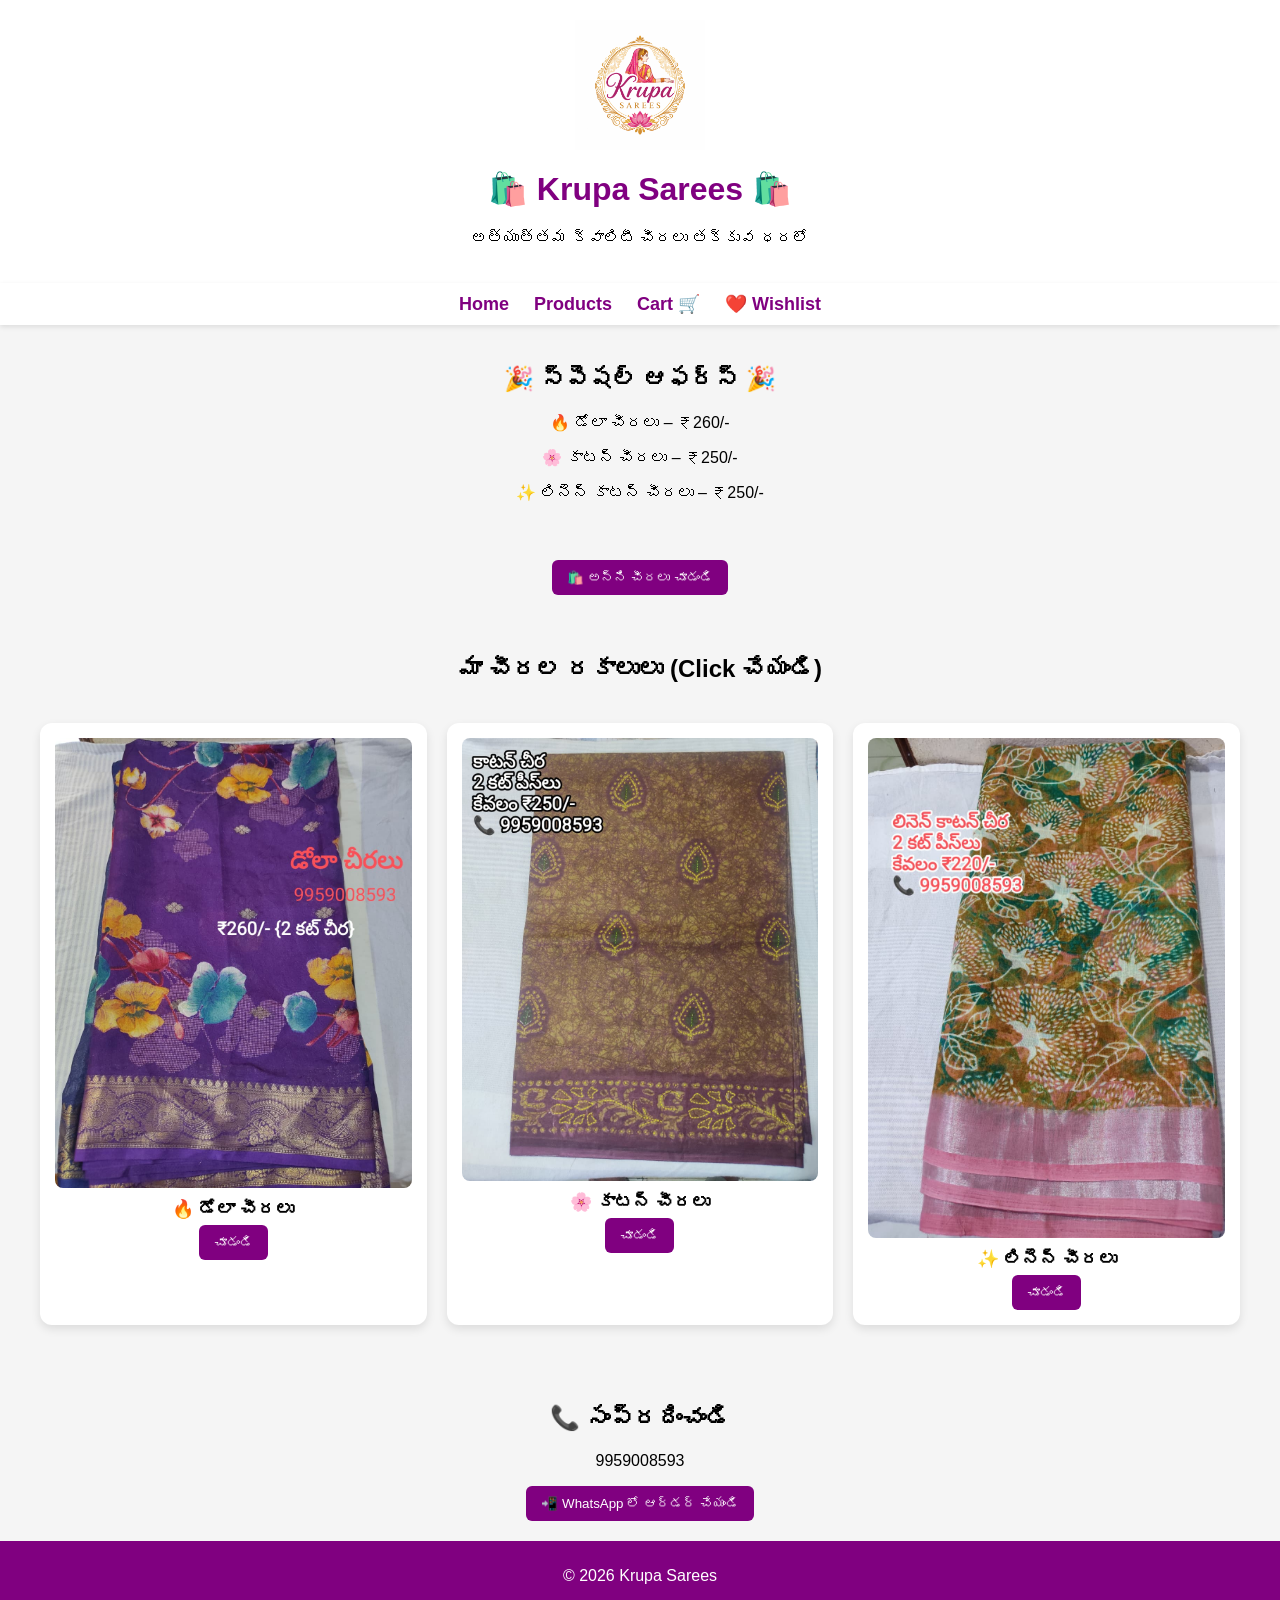
==== index.html @ 6e9cf63b "add" ====
<html>
<head>
  <title>Krupa Sarees</title>
  <meta name="viewport" content="width=device-width, initial-scale=1.0">
  <link rel="icon" type="image/png" href="favicon.png">
  <link rel="stylesheet" href="style.css">
</head>

<body>

<!-- HEADER -->
<header class="header">
  <img src="logo.png" class="logo">
  <div>
    <h1>🛍️ Krupa Sarees 🛍️</h1>
    <p>అత్యుత్తమ క్వాలిటీ చీరలు తక్కువ ధరలో</p>
  </div>
</header>

<!-- NAVBAR -->
<nav>
  <a href="index.html">Home</a>
  <a href="products.html">Products</a>
  <a href="cart.html">Cart 🛒</a>
  <a href="wishlist.html">❤️ Wishlist</a>
</nav>

<!-- HERO -->
<section style="padding:20px;">
  <h2>🎉 స్పెషల్ ఆఫర్స్ 🎉</h2>

  <p>🔥 డోలా చీరలు – ₹260/-</p>
  <p>🌸 కాటన్ చీరలు – ₹250/-</p>
  <p>✨ లినెన్ కాటన్ చీరలు – ₹250/-</p>

  <!-- <img src="images/Saree1.jpeg" class="home-img"> -->

  <br><br>

  <a href="products.html">
    <button>🛍️ అన్ని చీరలు చూడండి</button>
  </a>
</section>

<!-- CATEGORY CARDS (NEW 🔥) -->
<section style="padding:20px;">
  <h2>మా చీరల రకాలులు (Click చేయండి)</h2>

  <div class="products-container">

    <!-- DOLA -->
    <div class="product">
      <img src="images/Dola1.jpeg">
      <h3>🔥 డోలా చీరలు</h3>
      <a href="products.html?category=dola">
        <button>చూడండి</button>
      </a>
    </div>

    <!-- COTTON -->
    <div class="product">
      <img src="images/Cotton1.jpeg">
      <h3>🌸 కాటన్ చీరలు</h3>
      <a href="products.html?category=cotton">
        <button>చూడండి</button>
      </a>
    </div>

    <!-- LINEN -->
    <div class="product">
      <img src="images/Linen1.jpeg">
      <h3>✨ లినెన్ చీరలు</h3>
      <a href="products.html?category=linen">
        <button>చూడండి</button>
      </a>
    </div>

  </div>
</section>

<!-- CONTACT -->
<section style="padding:20px;">
  <h2>📞 సంప్రదించండి</h2>
  <p>9959008593</p>

  <a href="https://wa.me/919959008593">
    <button>📲 WhatsApp లో ఆర్డర్ చేయండి</button>
  </a>
</section>

<!-- FOOTER -->
<footer style="background:purple; color:white; padding:10px;">
  <p>© 2026 Krupa Sarees</p>
</footer>

</body>
</html>
---- style.css ----
body {
  font-family: Arial, sans-serif;
  margin: 0;
  background: #f5f5f5;
  text-align: center;
  font-size: 18px;
}

/* HEADER */
.header {
  display: flex;
  flex-direction: column;
  align-items: center;
  justify-content: center;
  padding: 20px;
  background: white;
}

/* LOGO */
.logo {
  width: 130px;
  height: auto;
  margin-bottom: 10px;
}

/* HEADINGS */
h1 {
  color: purple;
  margin-top: 10px;
  font-size: 32px;
}

h2 {
  font-size: 24px;
}

p {
  font-size: 16px;
}

/* NAVBAR */
nav {
  background: white;
  padding: 10px;
  box-shadow: 0 2px 5px rgba(0,0,0,0.1);
}

nav a {
  margin: 10px;
  text-decoration: none;
  font-weight: bold;
  color: purple;
}

/* PRODUCTS GRID */
.products-container {
  display: grid;
  grid-template-columns: repeat(auto-fit, minmax(220px, 1fr));
  gap: 20px;
  padding: 20px;
}

/* POPUP */
.popup {
  display: none;
  position: fixed;
  top: 0;
  left: 0;
  width: 100%;
  height: 100%;
  background: rgba(0,0,0,0.8);
  justify-content: center;
  align-items: center;
}

.popup img {
  max-width: 95%;
  max-height: 95%;
  border-radius: 10px;
}

/* PRODUCT CARD */
.product {
  background: white;
  padding: 15px;
  border-radius: 12px;
  box-shadow: 0 4px 10px rgba(0,0,0,0.1);
  transition: transform 0.2s;
}

.product:hover {
  transform: scale(1.03);
}

/* CART BOX */
.cart-box {
  background: white;
  padding: 10px;
  margin: 10px;
  border-radius: 10px;
  box-shadow: 0 2px 5px rgba(0,0,0,0.1);
}

/* ✅ IMAGE FIX (VERY IMPORTANT 🔥) */
.product img {
  width: 100%;
  height: auto;       /* 🔥 FULL IMAGE SHOW */
  border-radius: 8px;
}

/* TEXT */
.product h3 {
  margin: 10px 0 5px;
  font-size: 18px;
}

.product p {
  font-weight: bold;
  color: green;
}

/* BUTTON */
button {
  padding: 10px 15px;
  background: purple;
  color: white;
  border: none;
  border-radius: 6px;
  cursor: pointer;
}

button:hover {
  background: darkmagenta;
}

/* ================= MOBILE ================= */

/* Tablet */
@media (max-width: 768px) {

  h1 {
    font-size: 22px;
  }

  h2 {
    font-size: 18px;
  }

  p {
    font-size: 14px;
  }

  .logo {
    width: 110px;
  }

  .products-container {
    grid-template-columns: repeat(2, 1fr);
  }
}

/* Mobile */
@media (max-width: 480px) {

  .products-container {
    grid-template-columns: 1fr;
  }

  h1 {
    font-size: 18px;
  }

  p {
    font-size: 13px;
  }

  button {
    font-size: 12px;
    padding: 8px;
  }
}
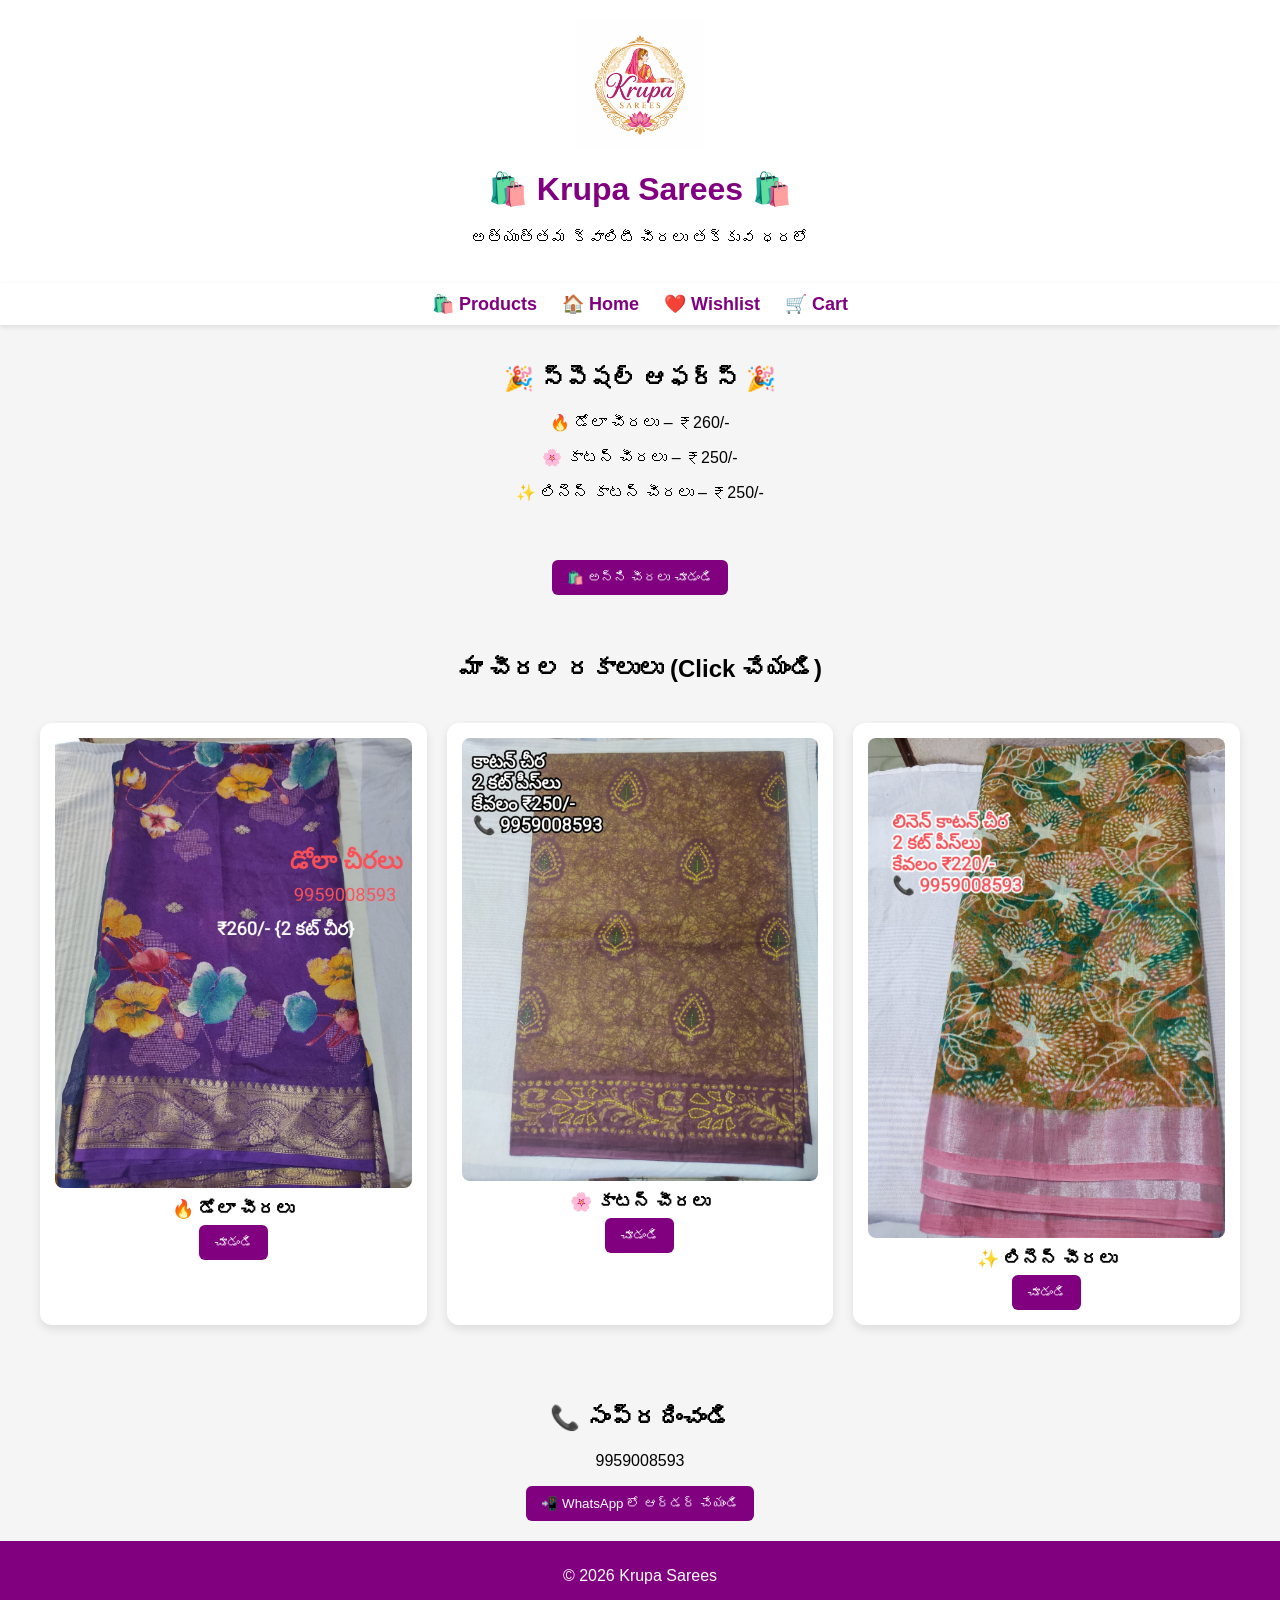
==== commit 80f4f375: "add" ====
--- a/index.html
+++ b/index.html
@@ -19,10 +19,10 @@
 
 <!-- NAVBAR -->
 <nav>
-  <a href="index.html">Home</a>
-  <a href="products.html">Products</a>
-  <a href="cart.html">Cart 🛒</a>
+  <a href="products.html">🛍️ Products</a>
+  <a href="index.html">🏠 Home</a>
   <a href="wishlist.html">❤️ Wishlist</a>
+  <a href="cart.html">🛒 Cart</a>
 </nav>
 
 <!-- HERO -->
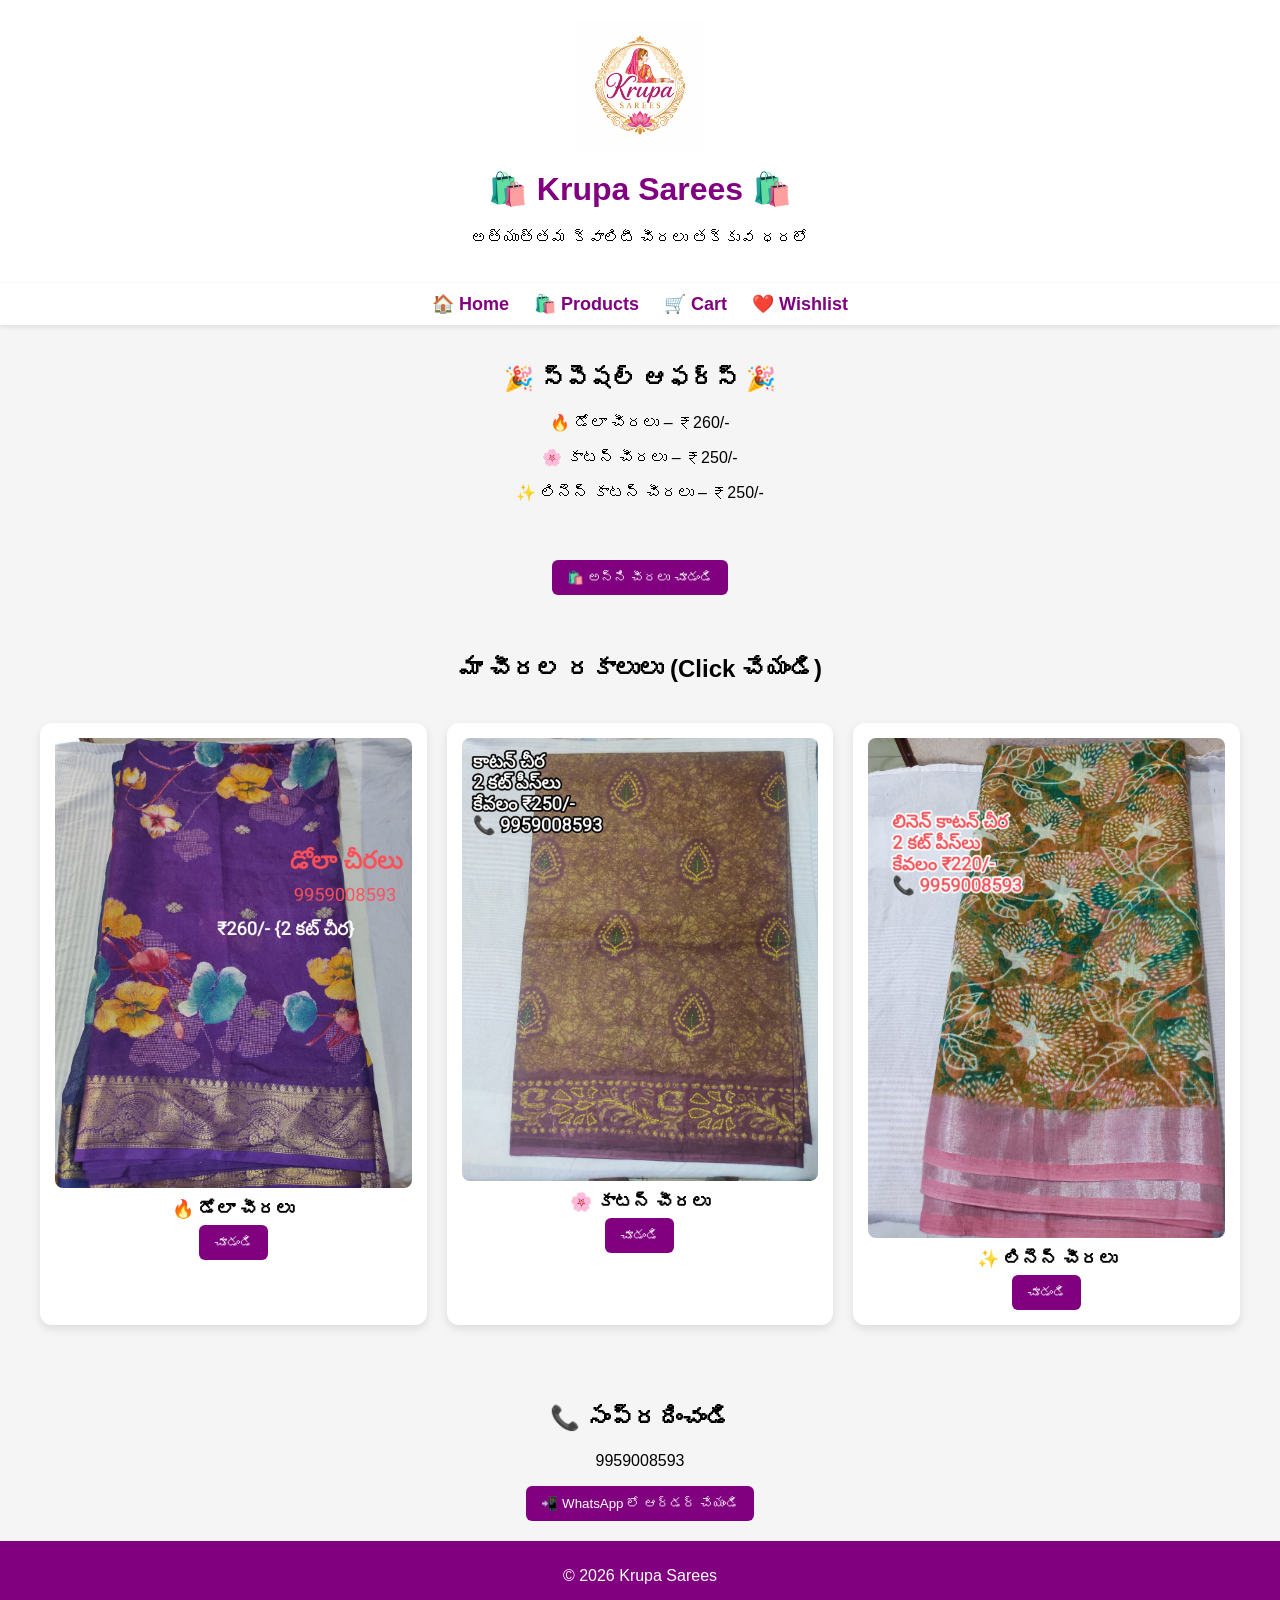
==== commit 8d6b978a: "add" ====
--- a/index.html
+++ b/index.html
@@ -19,10 +19,10 @@
 
 <!-- NAVBAR -->
 <nav>
+  <a href="index.html">🏠 Home</a>
   <a href="products.html">🛍️ Products</a>
-  <a href="index.html">🏠 Home</a>
+  <a href="cart.html">🛒 Cart</a>
   <a href="wishlist.html">❤️ Wishlist</a>
-  <a href="cart.html">🛒 Cart</a>
 </nav>
 
 <!-- HERO -->
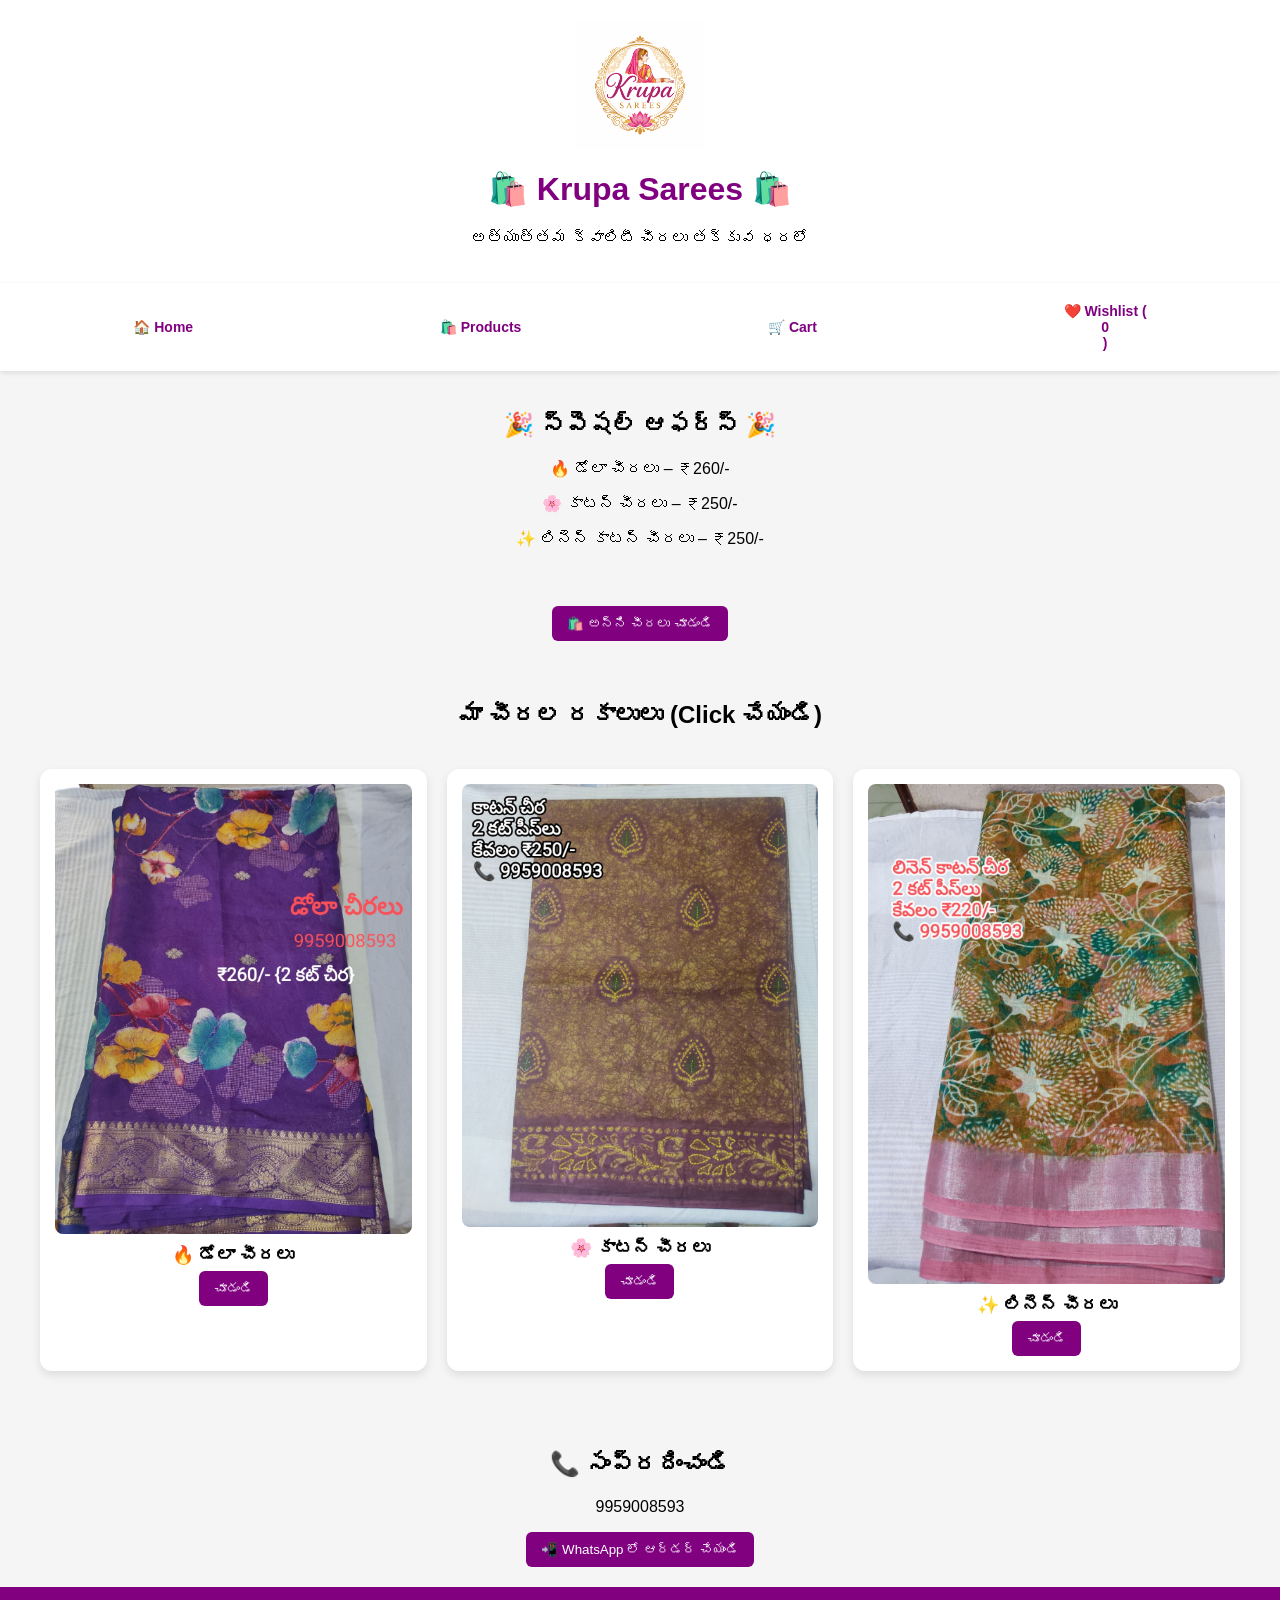
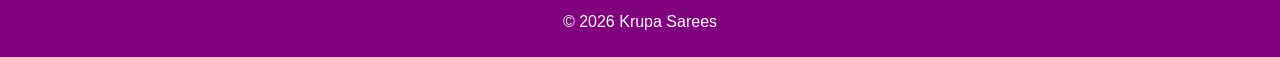
==== commit 0221e606: "add" ====
--- a/index.html
+++ b/index.html
@@ -22,7 +22,7 @@
   <a href="index.html">🏠 Home</a>
   <a href="products.html">🛍️ Products</a>
   <a href="cart.html">🛒 Cart</a>
-  <a href="wishlist.html">❤️ Wishlist</a>
+  <a href="wishlist.html">❤️ Wishlist (<span id="wish-count">0</span>)</a>
 </nav>
 
 <!-- HERO -->
--- a/style.css
+++ b/style.css
@@ -50,6 +50,27 @@
   text-decoration: none;
   font-weight: bold;
   color: purple;
+  font-size: 18px;
+}
+
+nav a:hover {
+  color: darkmagenta;
+  transform: scale(1.1);
+}
+
+/* NAVBAR FIX */
+nav {
+  display: flex;
+  justify-content: space-around;
+  align-items: center;
+  flex-wrap: nowrap;   /* 🔥 important */
+}
+
+nav a {
+  display: flex;
+  flex-direction: column; /* icon + text center */
+  align-items: center;
+  font-size: 14px;
 }
 
 /* PRODUCTS GRID */
@@ -178,4 +199,10 @@
     font-size: 12px;
     padding: 8px;
   }
+}
+
+@media (max-width: 600px) {
+  nav a {
+    font-size: 12px;
+  }
 }
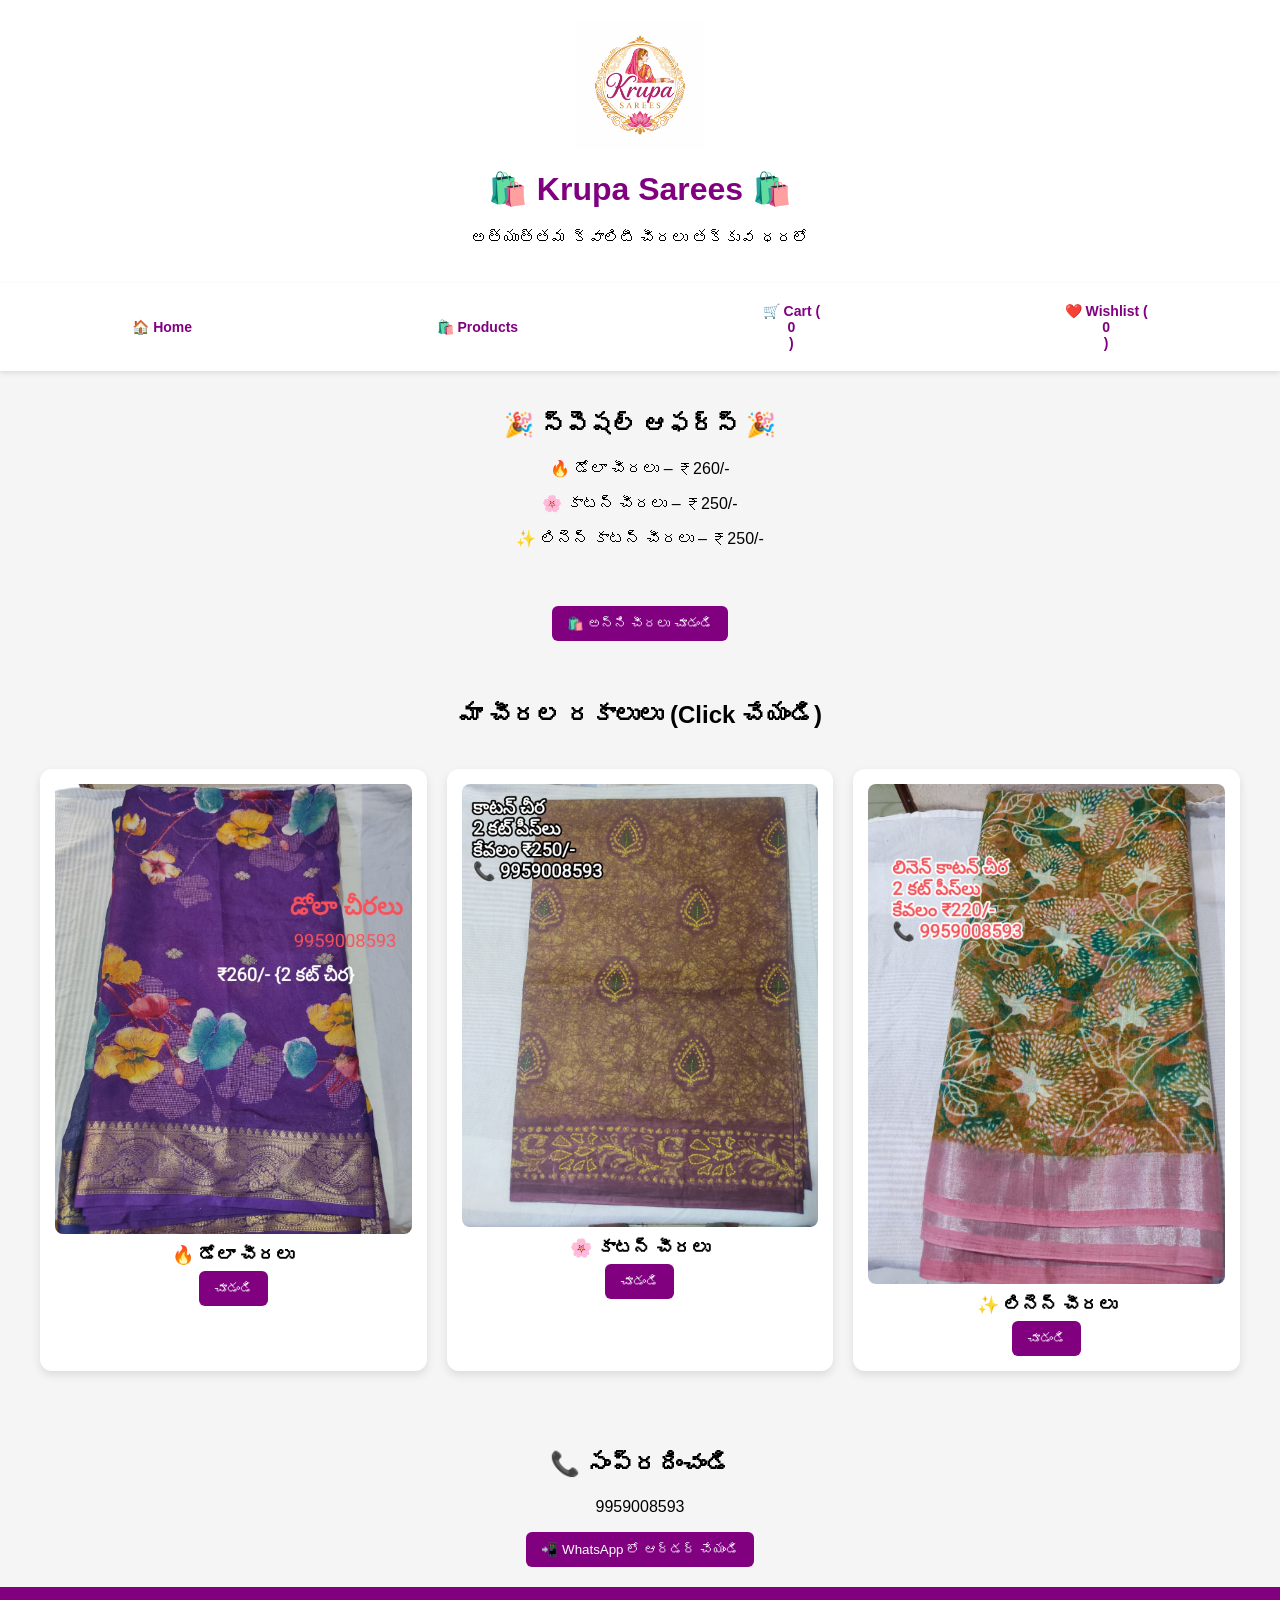
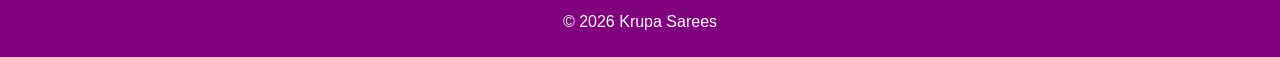
==== commit 6ffc79ad: "add" ====
--- a/index.html
+++ b/index.html
@@ -21,7 +21,7 @@
 <nav>
   <a href="index.html">🏠 Home</a>
   <a href="products.html">🛍️ Products</a>
-  <a href="cart.html">🛒 Cart</a>
+  <a href="cart.html">🛒 Cart (<span id="cart-count">0</span>)</a>
   <a href="wishlist.html">❤️ Wishlist (<span id="wish-count">0</span>)</a>
 </nav>
 
--- a/style.css
+++ b/style.css
@@ -56,6 +56,10 @@
 nav a:hover {
   color: darkmagenta;
   transform: scale(1.1);
+}
+
+nav a {
+  white-space: nowrap;   /* 🔥 FIX: prevent line break */
 }
 
 /* NAVBAR FIX */
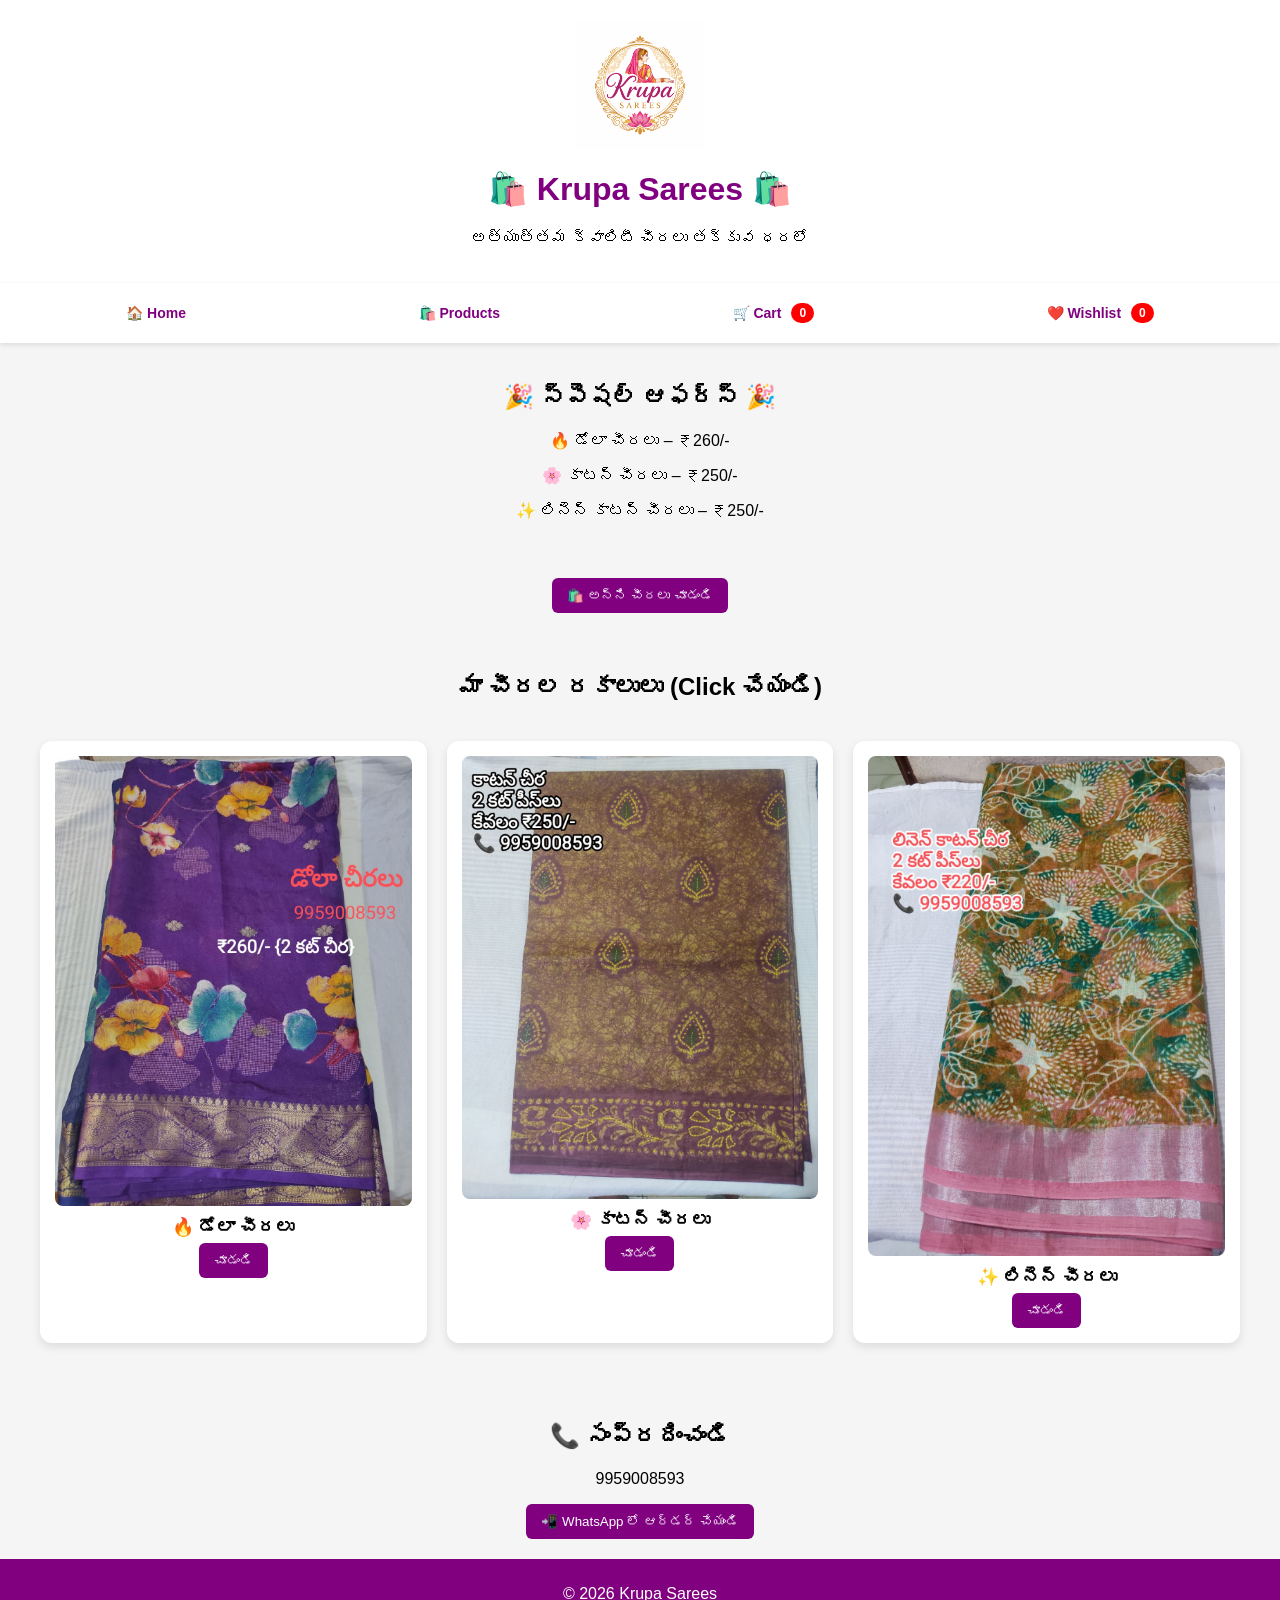
==== commit 7e5cb4da: "add" ====
--- a/index.html
+++ b/index.html
@@ -21,8 +21,15 @@
 <nav>
   <a href="index.html">🏠 Home</a>
   <a href="products.html">🛍️ Products</a>
-  <a href="cart.html">🛒 Cart (<span id="cart-count">0</span>)</a>
-  <a href="wishlist.html">❤️ Wishlist (<span id="wish-count">0</span>)</a>
+<a href="cart.html">
+   🛒 Cart 
+  <span class="badge" id="cart-count">0</span>
+</a>
+
+<a href="wishlist.html">
+  ❤️ Wishlist 
+  <span class="badge" id="wish-count">0</span>
+</a>
 </nav>
 
 <!-- HERO -->
--- a/style.css
+++ b/style.css
@@ -209,4 +209,20 @@
   nav a {
     font-size: 12px;
   }
+}
+
+/* BADGE FIX */
+.badge {
+  background: red;
+  color: white;
+  padding: 3px 8px;
+  border-radius: 50px;
+  font-size: 12px;
+  margin-left: 5px;
+}
+
+/* NAV FIX */
+nav a {
+  flex-direction: row;   /* 🔥 IMPORTANT */
+  gap: 5px;
 }
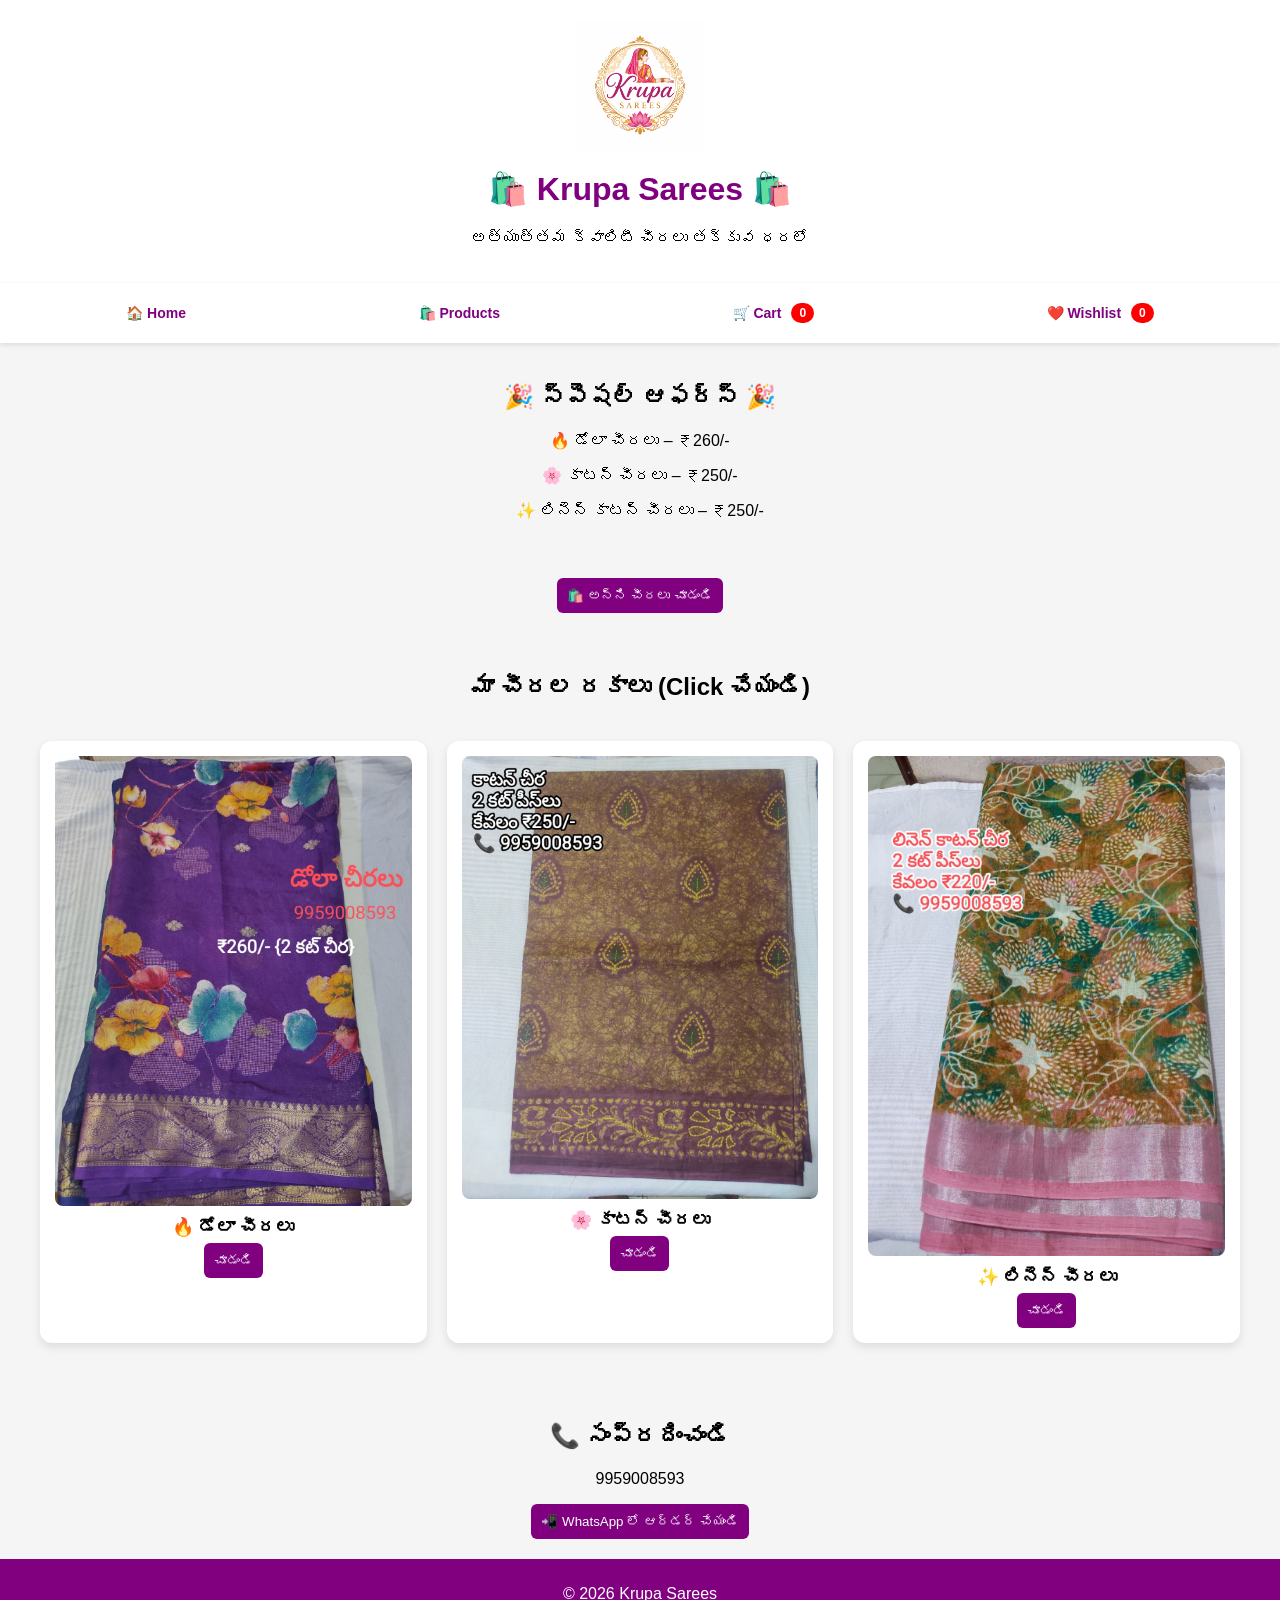
==== commit c31383db: "add" ====
--- a/index.html
+++ b/index.html
@@ -51,7 +51,7 @@
 
 <!-- CATEGORY CARDS (NEW 🔥) -->
 <section style="padding:20px;">
-  <h2>మా చీరల రకాలులు (Click చేయండి)</h2>
+  <h2>మా చీరల రకాలు (Click చేయండి)</h2>
 
   <div class="products-container">
 
@@ -100,5 +100,7 @@
   <p>© 2026 Krupa Sarees</p>
 </footer>
 
+<script src="cart.js"></script>
+
 </body>
 </html>
--- a/style.css
+++ b/style.css
@@ -119,11 +119,18 @@
 
 /* CART BOX */
 .cart-box {
-  background: white;
-  padding: 10px;
-  margin: 10px;
+  background: #fff;
+  padding: 12px;
+  border-radius: 12px;
+  text-align: center;
+  box-shadow: 0 3px 8px rgba(0,0,0,0.1);
+}
+
+.cart-box img {
+  width: 100%;
+  height: 160px;   /* 🔥 FIX HEIGHT */
+  object-fit: cover;
   border-radius: 10px;
-  box-shadow: 0 2px 5px rgba(0,0,0,0.1);
 }
 
 /* ✅ IMAGE FIX (VERY IMPORTANT 🔥) */
@@ -225,4 +232,201 @@
 nav a {
   flex-direction: row;   /* 🔥 IMPORTANT */
   gap: 5px;
+}
+
+.payment-box {
+  background: white;
+  padding: 20px;
+  margin: 20px;
+  border-radius: 12px;
+  box-shadow: 0 4px 10px rgba(0,0,0,0.1);
+}
+
+.payment-box label {
+  display: block;
+  padding: 10px;
+  margin: 10px 0;
+  border: 2px solid #ddd;
+  border-radius: 8px;
+  cursor: pointer;
+}
+
+.payment-box input {
+  margin-right: 10px;
+}
+
+body {
+  font-family: Arial, sans-serif;
+  margin: 0;
+  background: #f5f5f5;
+  text-align: center;
+}
+
+/* CONTAINER */
+.container {
+  max-width: 500px;
+  margin: auto;
+  padding: 15px;
+}
+
+/* HEADINGS */
+h1 {
+  color: purple;
+}
+
+/* CARD DESIGN */
+.card {
+  background: white;
+  padding: 15px;
+  margin: 15px 0;
+  border-radius: 12px;
+  box-shadow: 0 4px 10px rgba(0,0,0,0.1);
+}
+
+/* TOTAL */
+.total-box {
+  background: white;
+  padding: 10px;
+  border-radius: 10px;
+}
+
+/* BUTTON */
+button {
+  padding: 10px;
+  border: none;
+  border-radius: 6px;
+  color: white;
+  cursor: pointer;
+}
+
+/* MAIN BUTTON */
+.main-btn {
+  width: 100%;
+  margin-top: 10px;
+  background: green;
+}
+
+/* CLEAR BUTTON */
+.danger-btn {
+  width: 100%;
+  background: red;
+}
+
+/* INPUT */
+input {
+  width: 100%;
+  padding: 10px;
+  margin: 8px 0;
+  border-radius: 6px;
+  border: 1px solid #ccc;
+}
+
+/* PAYMENT OPTION */
+.payment-option {
+  display: flex;
+  align-items: center;
+  gap: 10px;
+  font-size: 16px;
+}
+
+/* UPI BUTTON */
+.upi-btn {
+  display: block;
+  text-align: center;
+  background: purple;
+  color: white;
+  padding: 12px;
+  border-radius: 8px;
+  text-decoration: none;
+  margin: 10px 0;
+}
+
+/* NOTE */
+.note {
+  font-size: 14px;
+  color: green;
+}
+
+/* SMALL TEXT */
+.small-text {
+  font-size: 12px;
+  color: #666;
+}
+
+/* QR IMAGE */
+.qr-img {
+  width: 100%;
+  max-width: 250px;
+  display: block;
+  margin: auto;
+  border-radius: 10px;
+}
+
+/* CART BOX */
+.cart-box {
+  background: #fafafa;
+  padding: 10px;
+  margin: 10px 0;
+  border-radius: 10px;
+}
+
+/* MOBILE */
+@media (max-width: 480px) {
+  h1 {
+    font-size: 20px;
+  }
+}
+
+.container {
+  max-width: 500px;
+  margin: auto;
+  padding: 15px;
+  padding-bottom: 80px; /* 🔥 THIS FIXES DEAD END */
+}
+
+body {
+  padding-bottom: 60px;
+}
+
+body::after {
+  content: "";
+  display: block;
+  height: 40px;
+}
+
+#cart-items {
+  display: grid;
+  grid-template-columns: repeat(2, 1fr); /* ✅ ONLY 2 items */
+  gap: 15px;
+}
+
+/* Tablet */
+@media (min-width: 600px) {
+  #cart-items {
+    grid-template-columns: repeat(3, 1fr);
+  }
+}
+
+/* Desktop */
+@media (min-width: 900px) {
+  #cart-items {
+    grid-template-columns: repeat(4, 1fr);
+  }
+}
+
+.qty-box {
+  display: flex;
+  justify-content: center;
+  align-items: center;
+  gap: 10px;
+  margin: 10px 0;
+}
+
+.qty-box button {
+  width: 35px;
+  height: 35px;
+  font-size: 18px;
+  border-radius: 8px;
+  background: purple;
+  color: white;
 }
